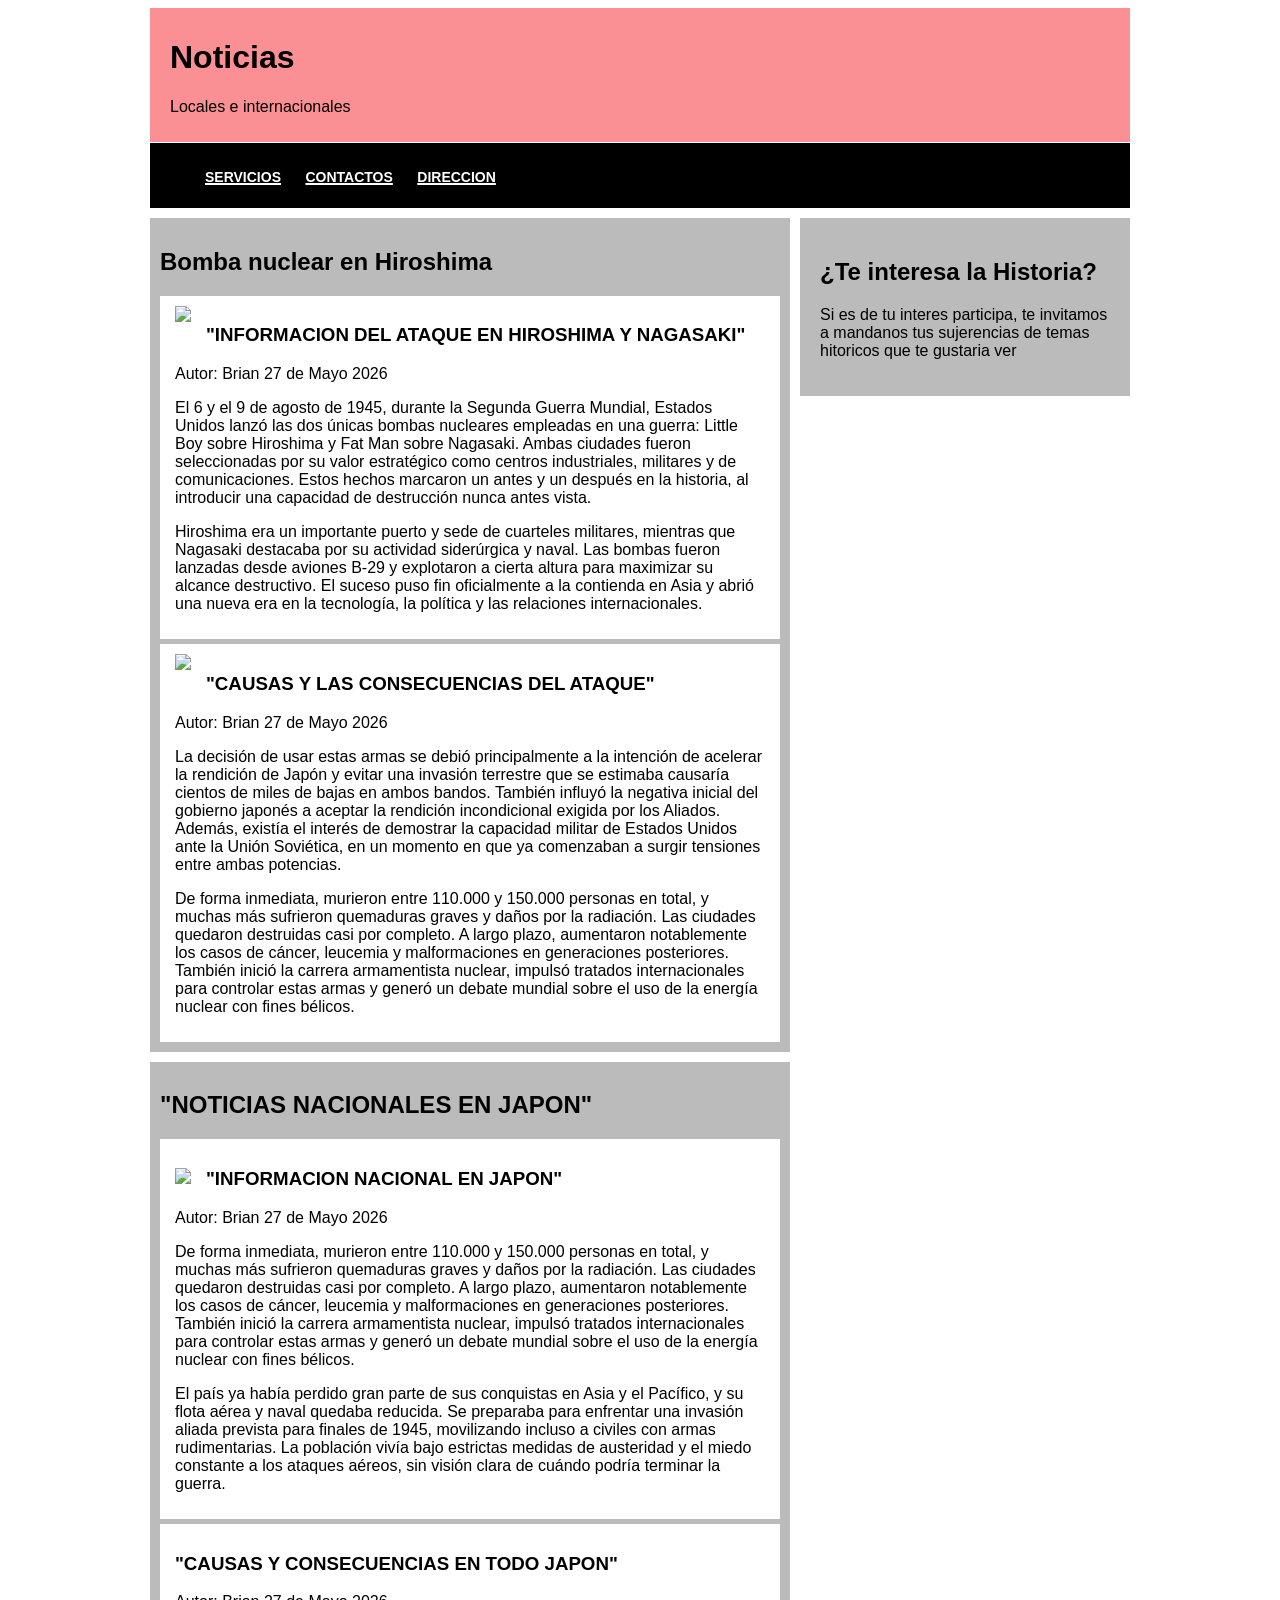
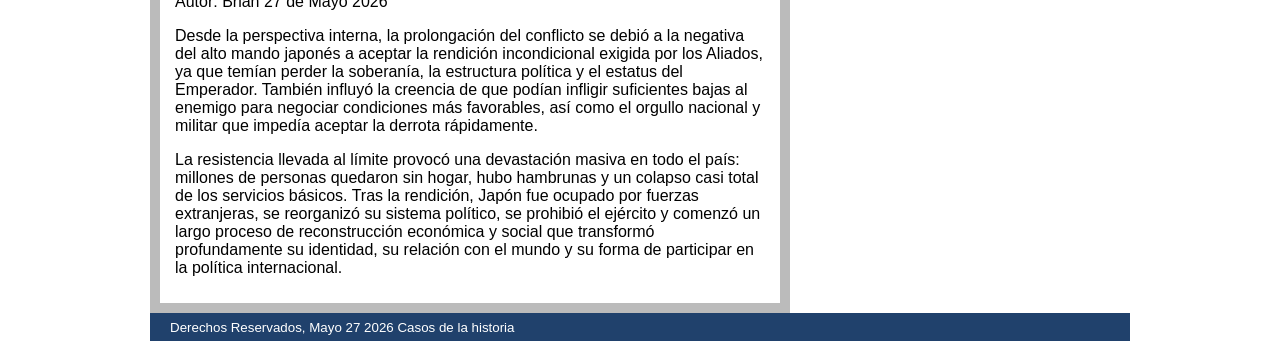
==== index.html @ 613ab8d7 "Rename proyectojapon.html to index.html" ====
<!DOCTYPE html>
<html lang="es" xmlns:mso="urn:schemas-microsoft-com:office:office" xmlns:msdt="uuid:C2F41010-65B3-11d1-A29F-00AA00C14882">
<head>
	<meta charset="utf-8">
	<title>PROYECTO  ATAQUE EN HIROSHIMA NAGASAKI</title>
	<link rel="stylesheet" type="text/css" href="estilo.css">
</head>
<body>
 <header class="nuevo">
	<h1>Noticias</h1>
	<p>Locales e internacionales</p>
</header>
<nav>
	<ul>
		  <li><a href="servicios.html">servicios</a></li>
		  <li><a href="contactos.html">contactos</a></li>
		  <li><a href="direccion.html">direccion</a></li>
	</ul>
</nav>
<main>
	<section>
		<h2>Bomba nuclear en Hiroshima</h2>
		<article>
			<img src="Hiroshima1.jpg"> 
			<header>
				<h3>"INFORMACION DEL ATAQUE EN HIROSHIMA Y NAGASAKI"</h3>
				<p>Autor: Brian 27 de Mayo 2026</p>
			</header>
			<p>El 6 y el 9 de agosto de 1945, durante la Segunda Guerra Mundial, Estados Unidos lanzó las dos únicas bombas nucleares empleadas en una guerra: Little Boy sobre Hiroshima y Fat Man sobre Nagasaki. Ambas ciudades fueron seleccionadas por su valor estratégico como centros industriales, militares y de comunicaciones. Estos hechos marcaron un antes y un después en la historia, al introducir una capacidad de destrucción nunca antes vista.</p>
			<p>Hiroshima era un importante puerto y sede de cuarteles militares, mientras que Nagasaki destacaba por su actividad siderúrgica y naval. Las bombas fueron lanzadas desde aviones B-29 y explotaron a cierta altura para maximizar su alcance destructivo. El suceso puso fin oficialmente a la contienda en Asia y abrió una nueva era en la tecnología, la política y las relaciones internacionales.</p>
		</article>
		<article>
			<img src="Hiroshima2.jpg">
			<header>
				<h3>"CAUSAS Y LAS CONSECUENCIAS DEL ATAQUE"</h3>
				<p>Autor: Brian 27 de Mayo 2026</p>
			</header>
			<p>La decisión de usar estas armas se debió principalmente a la intención de acelerar la rendición de Japón y evitar una invasión terrestre que se estimaba causaría cientos de miles de bajas en ambos bandos. También influyó la negativa inicial del gobierno japonés a aceptar la rendición incondicional exigida por los Aliados. Además, existía el interés de demostrar la capacidad militar de Estados Unidos ante la Unión Soviética, en un momento en que ya comenzaban a surgir tensiones entre ambas potencias.</p>
			<p>De forma inmediata, murieron entre 110.000 y 150.000 personas en total, y muchas más sufrieron quemaduras graves y daños por la radiación. Las ciudades quedaron destruidas casi por completo. A largo plazo, aumentaron notablemente los casos de cáncer, leucemia y malformaciones en generaciones posteriores. También inició la carrera armamentista nuclear, impulsó tratados internacionales para controlar estas armas y generó un debate mundial sobre el uso de la energía nuclear con fines bélicos.</p>
		</article>
	</section>
	<section>
		<h2>"NOTICIAS NACIONALES EN JAPON"</h2>
		<article>
			<header>
				<img src="Hiroshima3.jpg">
				<h3>"INFORMACION NACIONAL EN JAPON"</h3>
				<p>Autor: Brian 27 de Mayo 2026</p>
			</header>
			<p>De forma inmediata, murieron entre 110.000 y 150.000 personas en total, y muchas más sufrieron quemaduras graves y daños por la radiación. Las ciudades quedaron destruidas casi por completo. A largo plazo, aumentaron notablemente los casos de cáncer, leucemia y malformaciones en generaciones posteriores. También inició la carrera armamentista nuclear, impulsó tratados internacionales para controlar estas armas y generó un debate mundial sobre el uso de la energía nuclear con fines bélicos.</p>
			<p>El país ya había perdido gran parte de sus conquistas en Asia y el Pacífico, y su flota aérea y naval quedaba reducida. Se preparaba para enfrentar una invasión aliada prevista para finales de 1945, movilizando incluso a civiles con armas rudimentarias. La población vivía bajo estrictas medidas de austeridad y el miedo constante a los ataques aéreos, sin visión clara de cuándo podría terminar la guerra.</p>
		</article>
		<article>
			<header>
				<h3>"CAUSAS Y CONSECUENCIAS EN TODO JAPON"</h3>
				<p>Autor: Brian 27 de Mayo 2026</p>
			</header>
			<p>Desde la perspectiva interna, la prolongación del conflicto se debió a la negativa del alto mando japonés a aceptar la rendición incondicional exigida por los Aliados, ya que temían perder la soberanía, la estructura política y el estatus del Emperador. También influyó la creencia de que podían infligir suficientes bajas al enemigo para negociar condiciones más favorables, así como el orgullo nacional y militar que impedía aceptar la derrota rápidamente.</p>
			<p>La resistencia llevada al límite provocó una devastación masiva en todo el país: millones de personas quedaron sin hogar, hubo hambrunas y un colapso casi total de los servicios básicos. Tras la rendición, Japón fue ocupado por fuerzas extranjeras, se reorganizó su sistema político, se prohibió el ejército y comenzó un largo proceso de reconstrucción económica y social que transformó profundamente su identidad, su relación con el mundo y su forma de participar en la política internacional.</p>
		</article>
	</section>
</main>
<aside>
	<h2>¿Te interesa la Historia?</h2>
	<p>Si es de tu interes participa, te invitamos a mandanos tus sujerencias de temas hitoricos que te gustaria ver</p>
</aside>
<footer>
	<small>Derechos Reservados, Mayo 27 2026 Casos de la historia</small>
</footer>
</body>
</html>
---- estilo.css ----
*{
box-sizing: border-box;
}
.nuevo{
	background-color: #FA8F94;
	color: black;
	padding: 10px 20px;
}
	body{
		width: 980px;
		margin-left: auto;
		margin-right: auto;
		background-color: #ofofof;
		font-family: arial;
		font-size: 150x;
	}
nav{
	background-color: black;
	padding: 5px;
	margin-top:1px;
}
li a{
	color: white;
}
li{
	display: inline;
	margin-left: 10px;
	margin-right: 10px;
font-size: 20px;
font-variant: small-caps;
font-weight: bold;
}
section{
	background-color: #bbbbbb;
	margin-top: 10px;
	padding: 10px;
}
article{
	background-color: white;
	margin-top: 5px;
	padding: 10px 15px;
}
main{
	width: 640px;
	float: left;
}
aside{
	background-color: #bbbbbb;
	width: 330px;
	float: right;
	padding: 20px;
	margin-top:10px;
}
footer{
	clear: both;
	background-color: #20416c;
	color: white;
	padding: 5px 20px;
}
article img{
	float: left;
	margin-right:15px;
	margin-bottom:10px;
	{
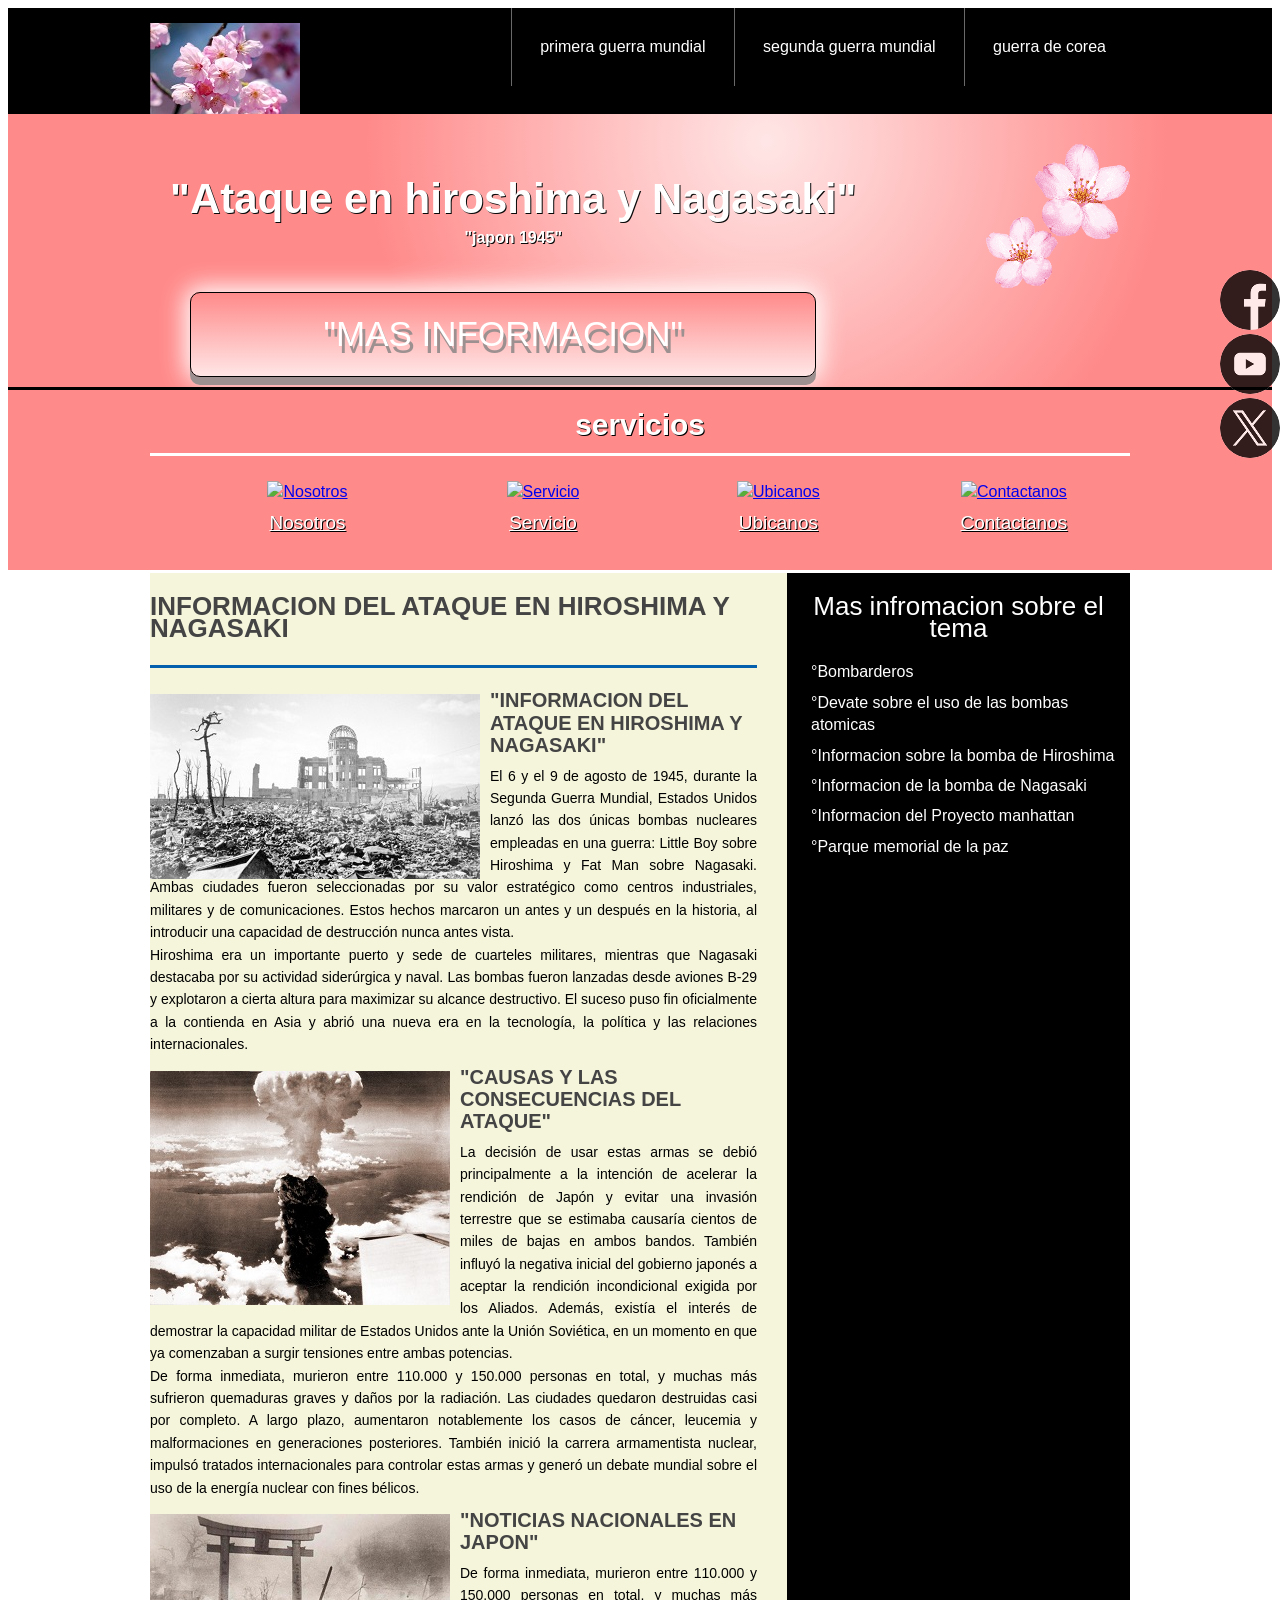
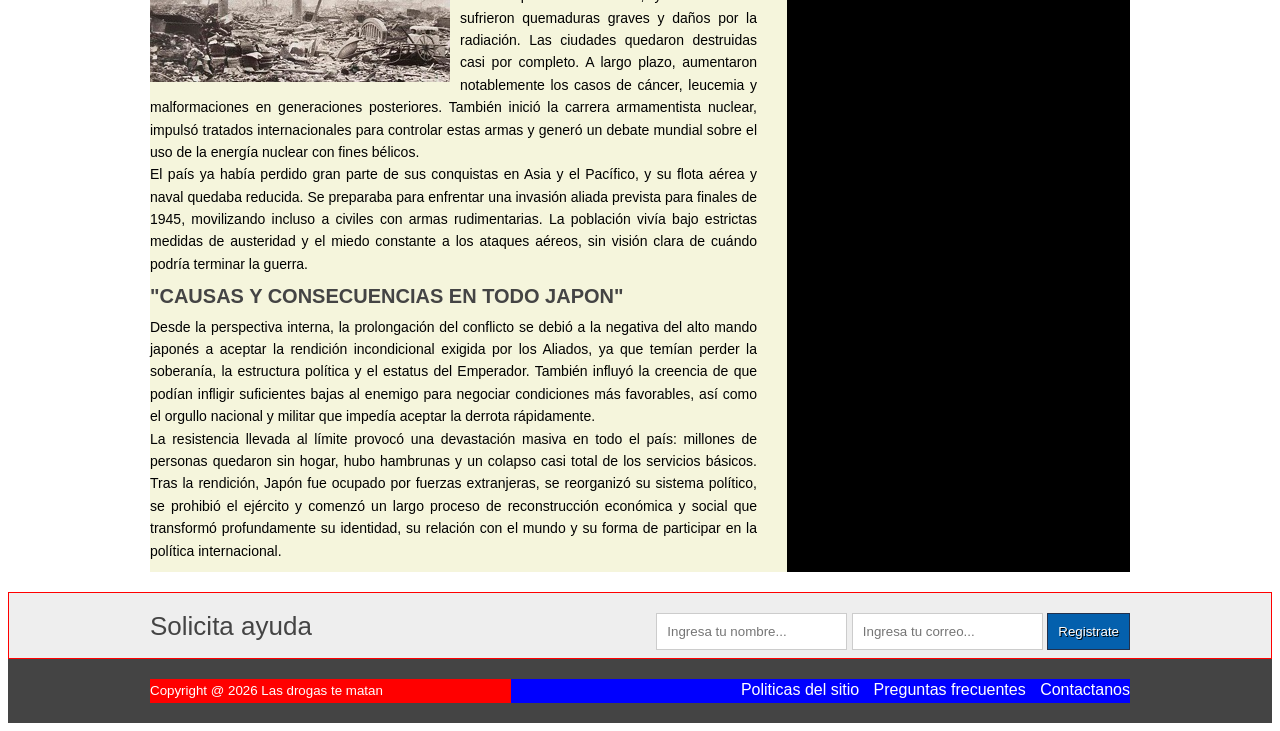
==== commit ac58ad34: "Add files via upload" ====
--- a/index.html
+++ b/index.html
@@ -1,71 +1,134 @@
 <!DOCTYPE html>
-<html lang="es" xmlns:mso="urn:schemas-microsoft-com:office:office" xmlns:msdt="uuid:C2F41010-65B3-11d1-A29F-00AA00C14882">
-<head>
-	<meta charset="utf-8">
-	<title>PROYECTO  ATAQUE EN HIROSHIMA NAGASAKI</title>
-	<link rel="stylesheet" type="text/css" href="estilo.css">
+<html lang="es">
+<head> 
+	<meta charset="UTF-8">
+	<title>"proyecto Ataque nuclear en japon"</title>
+    <link rel="stylesheet" href="estilo.css">
 </head>
 <body>
- <header class="nuevo">
-	<h1>Noticias</h1>
-	<p>Locales e internacionales</p>
-</header>
-<nav>
-	<ul>
-		  <li><a href="servicios.html">servicios</a></li>
-		  <li><a href="contactos.html">contactos</a></li>
-		  <li><a href="direccion.html">direccion</a></li>
-	</ul>
-</nav>
-<main>
-	<section>
-		<h2>Bomba nuclear en Hiroshima</h2>
-		<article>
-			<img src="Hiroshima1.jpg"> 
-			<header>
-				<h3>"INFORMACION DEL ATAQUE EN HIROSHIMA Y NAGASAKI"</h3>
-				<p>Autor: Brian 27 de Mayo 2026</p>
-			</header>
-			<p>El 6 y el 9 de agosto de 1945, durante la Segunda Guerra Mundial, Estados Unidos lanzó las dos únicas bombas nucleares empleadas en una guerra: Little Boy sobre Hiroshima y Fat Man sobre Nagasaki. Ambas ciudades fueron seleccionadas por su valor estratégico como centros industriales, militares y de comunicaciones. Estos hechos marcaron un antes y un después en la historia, al introducir una capacidad de destrucción nunca antes vista.</p>
-			<p>Hiroshima era un importante puerto y sede de cuarteles militares, mientras que Nagasaki destacaba por su actividad siderúrgica y naval. Las bombas fueron lanzadas desde aviones B-29 y explotaron a cierta altura para maximizar su alcance destructivo. El suceso puso fin oficialmente a la contienda en Asia y abrió una nueva era en la tecnología, la política y las relaciones internacionales.</p>
-		</article>
-		<article>
-			<img src="Hiroshima2.jpg">
-			<header>
-				<h3>"CAUSAS Y LAS CONSECUENCIAS DEL ATAQUE"</h3>
-				<p>Autor: Brian 27 de Mayo 2026</p>
-			</header>
-			<p>La decisión de usar estas armas se debió principalmente a la intención de acelerar la rendición de Japón y evitar una invasión terrestre que se estimaba causaría cientos de miles de bajas en ambos bandos. También influyó la negativa inicial del gobierno japonés a aceptar la rendición incondicional exigida por los Aliados. Además, existía el interés de demostrar la capacidad militar de Estados Unidos ante la Unión Soviética, en un momento en que ya comenzaban a surgir tensiones entre ambas potencias.</p>
-			<p>De forma inmediata, murieron entre 110.000 y 150.000 personas en total, y muchas más sufrieron quemaduras graves y daños por la radiación. Las ciudades quedaron destruidas casi por completo. A largo plazo, aumentaron notablemente los casos de cáncer, leucemia y malformaciones en generaciones posteriores. También inició la carrera armamentista nuclear, impulsó tratados internacionales para controlar estas armas y generó un debate mundial sobre el uso de la energía nuclear con fines bélicos.</p>
-		</article>
-	</section>
-	<section>
-		<h2>"NOTICIAS NACIONALES EN JAPON"</h2>
-		<article>
-			<header>
-				<img src="Hiroshima3.jpg">
-				<h3>"INFORMACION NACIONAL EN JAPON"</h3>
-				<p>Autor: Brian 27 de Mayo 2026</p>
-			</header>
-			<p>De forma inmediata, murieron entre 110.000 y 150.000 personas en total, y muchas más sufrieron quemaduras graves y daños por la radiación. Las ciudades quedaron destruidas casi por completo. A largo plazo, aumentaron notablemente los casos de cáncer, leucemia y malformaciones en generaciones posteriores. También inició la carrera armamentista nuclear, impulsó tratados internacionales para controlar estas armas y generó un debate mundial sobre el uso de la energía nuclear con fines bélicos.</p>
-			<p>El país ya había perdido gran parte de sus conquistas en Asia y el Pacífico, y su flota aérea y naval quedaba reducida. Se preparaba para enfrentar una invasión aliada prevista para finales de 1945, movilizando incluso a civiles con armas rudimentarias. La población vivía bajo estrictas medidas de austeridad y el miedo constante a los ataques aéreos, sin visión clara de cuándo podría terminar la guerra.</p>
-		</article>
-		<article>
-			<header>
-				<h3>"CAUSAS Y CONSECUENCIAS EN TODO JAPON"</h3>
-				<p>Autor: Brian 27 de Mayo 2026</p>
-			</header>
-			<p>Desde la perspectiva interna, la prolongación del conflicto se debió a la negativa del alto mando japonés a aceptar la rendición incondicional exigida por los Aliados, ya que temían perder la soberanía, la estructura política y el estatus del Emperador. También influyó la creencia de que podían infligir suficientes bajas al enemigo para negociar condiciones más favorables, así como el orgullo nacional y militar que impedía aceptar la derrota rápidamente.</p>
-			<p>La resistencia llevada al límite provocó una devastación masiva en todo el país: millones de personas quedaron sin hogar, hubo hambrunas y un colapso casi total de los servicios básicos. Tras la rendición, Japón fue ocupado por fuerzas extranjeras, se reorganizó su sistema político, se prohibió el ejército y comenzó un largo proceso de reconstrucción económica y social que transformó profundamente su identidad, su relación con el mundo y su forma de participar en la política internacional.</p>
-		</article>
-	</section>
-</main>
-<aside>
-	<h2>¿Te interesa la Historia?</h2>
-	<p>Si es de tu interes participa, te invitamos a mandanos tus sujerencias de temas hitoricos que te gustaria ver</p>
-</aside>
-<footer>
-	<small>Derechos Reservados, Mayo 27 2026 Casos de la historia</small>
+ <header class="encabezado" role="banner">
+ 	<div class="contenedor">
+ 		<a href="https://japon-secreto.com/los-petalos-de-sakura/" class="logo">
+ 			<img src="Imagen/iniciopro.jpg" alt="logotipo de la tienda">
+ 		</a>
+ 		<nav role ="navigation">
+ 			<ul>
+ 				<li><a href="https://es.wikipedia.org/wiki/Primera_Guerra_Mundial">primera guerra mundial</a></li>
+ 				<li><a href="https://es.wikipedia.org/wiki/Segunda_Guerra_Mundial">segunda guerra mundial</a></li>
+ 				<li><a href="https://es.wikipedia.org/wiki/Guerra_de_Corea">guerra de corea</a></li>
+ 			</ul>
+ 		</nav>
+ 	</div>
+ </header>
+ <!--fin-->
+ <div class="presentacion">
+ 	<div class="contenedor">
+ 		<div class="introduccion-presentacion">
+ 			<h1>"Ataque en hiroshima y Nagasaki"<br><span>"japon 1945"</span></h1>
+ 			<a href="https://www.bing.com/ck/a?!&&p=a15028543708dfdbdccce94d75af642d4f0947fb224b330345383c21064cdf42JmltdHM9MTc4MjE3MjgwMA&ptn=3&ver=2&hsh=4&fclid=1f13586d-e7f4-665a-01cd-4f18e6df671d&psq=ataque+em+hiroshima+e+nagasaki&u=a1aHR0cHM6Ly93d3cuYmJjLmNvbS9tdW5kby9yZXNvdXJjZXMvaWR0LTg5N2Q3MGRmLTA1NmItNDEzYy1hYzQ0LWNkYWNhZTMzYmM4Yw" class="aprender-mas">"MAS INFORMACION"</a>
+ 		</div>
+ 		<img src="Imagen/florzakura.png" alt="zakura">
+ 	</div>
+ </div> 
+    <!-- fin de presentacion-->
+ <section class="acceso-rapido">
+ 		<div class="contenedor">
+ 			<h2>servicios</h2>
+              <ul>
+                
+ 				<figure>
+ 					<a href="#"><img src="Imagen/icono1.PNG" alt="Nosotros"></a>
+ 					<figcaption><h3><a href="Nosotros.html">Nosotros</a></h3></figcaption>
+ 				</figure>
+ 				<figure>
+ 					<a href="#"><img src="Imagen/icono2.PNG" alt="Servicio"></a>
+ 					<figcaption><h3><a href="Servicios.html">Servicio</a></h3></figcaption>
+ 				</figure>
+ 				<figure>
+ 					<a href="#"><img src="Imagen/icono3.PNG" alt="Ubicanos"></a>
+ 					<figcaption><h3><a href="https://maps.google.com/">Ubicanos</a></h3></figcaption>
+ 				</figure>
+ 				<figure>
+ 					<a href="#"><img src="Imagen/icono4.PNG" alt="Contactanos"></a>
+ 					<figcaption><h3><a href="Contactanos.html">Contactanos</a></h3></figcaption>
+ 				</figure>
+                </ul>
+ 		</div>
+ 	</section>  
+    <!-- ---------fin -->
+ 	<div class="bloque-contenido">
+ 		<div class="contenedor">
+ 			<main class="articulos" role="main">
+ 				<h2>INFORMACION DEL ATAQUE EN HIROSHIMA Y NAGASAKI</h2>
+ 				<article>
+ 					<img src="Imagen/hiroshima1.jpg" alt="informacion">
+ 					<h1><a href="https://www.ebsco.com/research-starters/history/analysis-atomic-bombings-hiroshima-and-nagasaki-selection-target">"INFORMACION DEL ATAQUE EN HIROSHIMA Y NAGASAKI"</a></h1>
+ 					<p>El 6 y el 9 de agosto de 1945, durante la Segunda Guerra Mundial, Estados Unidos lanzó las dos únicas bombas nucleares empleadas en una guerra: Little Boy sobre Hiroshima y Fat Man sobre Nagasaki. Ambas ciudades fueron seleccionadas por su valor estratégico como centros industriales, militares y de comunicaciones. Estos hechos marcaron un antes y un después en la historia, al introducir una capacidad de destrucción nunca antes vista.</p>
+                    <p>Hiroshima era un importante puerto y sede de cuarteles militares, mientras que Nagasaki destacaba por su actividad siderúrgica y naval. Las bombas fueron lanzadas desde aviones B-29 y explotaron a cierta altura para maximizar su alcance destructivo. El suceso puso fin oficialmente a la contienda en Asia y abrió una nueva era en la tecnología, la política y las relaciones internacionales.</p>
+ 				</article>
+ 				<article>
+ 					<img src="Imagen/hiroshima2.jpg" alt="causa">
+ 					<h1><a href="https://es.wikipedia.org/wiki/Bombardeos_at%C3%B3micos_de_Hiroshima_y_Nagasaki">"CAUSAS Y LAS CONSECUENCIAS DEL ATAQUE"</a></h1>
+ 					<p>La decisión de usar estas armas se debió principalmente a la intención de acelerar la rendición de Japón y evitar una invasión terrestre que se estimaba causaría cientos de miles de bajas en ambos bandos. También influyó la negativa inicial del gobierno japonés a aceptar la rendición incondicional exigida por los Aliados. Además, existía el interés de demostrar la capacidad militar de Estados Unidos ante la Unión Soviética, en un momento en que ya comenzaban a surgir tensiones entre ambas potencias.</p>
+                    <p>De forma inmediata, murieron entre 110.000 y 150.000 personas en total, y muchas más sufrieron quemaduras graves y daños por la radiación. Las ciudades quedaron destruidas casi por completo. A largo plazo, aumentaron notablemente los casos de cáncer, leucemia y malformaciones en generaciones posteriores. También inició la carrera armamentista nuclear, impulsó tratados internacionales para controlar estas armas y generó un debate mundial sobre el uso de la energía nuclear con fines bélicos.</p>
+ 				</article>
+ 				<article>
+ 					<img src="Imagen/hiroshima3.jpg" alt="nacional">
+ 					<h1><a href="https://news.un.org/es/gallery/1533481">"NOTICIAS NACIONALES EN JAPON"</a></h1>
+ 					<p>De forma inmediata, murieron entre 110.000 y 150.000 personas en total, y muchas más sufrieron quemaduras graves y daños por la radiación. Las ciudades quedaron destruidas casi por completo. A largo plazo, aumentaron notablemente los casos de cáncer, leucemia y malformaciones en generaciones posteriores. También inició la carrera armamentista nuclear, impulsó tratados internacionales para controlar estas armas y generó un debate mundial sobre el uso de la energía nuclear con fines bélicos.</p>
+                    <p>El país ya había perdido gran parte de sus conquistas en Asia y el Pacífico, y su flota aérea y naval quedaba reducida. Se preparaba para enfrentar una invasión aliada prevista para finales de 1945, movilizando incluso a civiles con armas rudimentarias. La población vivía bajo estrictas medidas de austeridad y el miedo constante a los ataques aéreos, sin visión clara de cuándo podría terminar la guerra.</p>
+ 				</article>
+                <article>
+                    <h1><a href="https://news.un.org/es/gallery/1533481">"CAUSAS Y CONSECUENCIAS EN TODO JAPON"</a></h1>
+                    <p>Desde la perspectiva interna, la prolongación del conflicto se debió a la negativa del alto mando japonés a aceptar la rendición incondicional exigida por los Aliados, ya que temían perder la soberanía, la estructura política y el estatus del Emperador. También influyó la creencia de que podían infligir suficientes bajas al enemigo para negociar condiciones más favorables, así como el orgullo nacional y militar que impedía aceptar la derrota rápidamente.</p>
+                    <p>La resistencia llevada al límite provocó una devastación masiva en todo el país: millones de personas quedaron sin hogar, hubo hambrunas y un colapso casi total de los servicios básicos. Tras la rendición, Japón fue ocupado por fuerzas extranjeras, se reorganizó su sistema político, se prohibió el ejército y comenzó un largo proceso de reconstrucción económica y social que transformó profundamente su identidad, su relación con el mundo y su forma de participar en la política internacional.</p>
+                </article>
+ 			</main>
+            <aside class="complementario" role="complementary">
+         <h2>Mas infromacion sobre el tema</h2>
+         <ul>
+            <li><a href="https://es.wikipedia.org/wiki/Bombardeos_at%C3%B3micos_de_Hiroshima_y_Nagasaki"></a></li>
+            <li><a href="https://en.wikipedia.org/wiki/Atomic_bombings_of_Hiroshima_and_Nagasaki">°Bombarderos</a></li>
+            <li><a href="https://en.wikipedia.org/wiki/Debate_over_the_atomic_bombings_of_Hiroshima_and_Nagasaki">°Devate sobre el uso de las bombas atomicas</a></li>
+            <li><a href="https://en.wikipedia.org/wiki/Little_Boy">°Informacion sobre la bomba de Hiroshima</a></li>
+            <li><a href="https://en.wikipedia.org/wiki/Fat_Man">°Informacion de la bomba de Nagasaki</a></li>
+            <li><a href="https://en.wikipedia.org/wiki/Manhattan_Project">°Informacion del Proyecto manhattan</a></li>
+            <li><a href="https://en.wikipedia.org/wiki/Hiroshima_Peace_Memorial">°Parque memorial de la paz</a></li>
+            
+         </ul>
+      </aside>
+     </div>
+ 	</div> 
+<!-- FIN DE BLOQUE-CONTENIDO -->
+<section class="suscripcion">
+    <div class="contenedor">
+        <h2>Solicita ayuda</h2>
+        <form action="https://formspree.io/f/mkolrkgo" method="POST">
+            <input type="text" name="nombre" placeholder="Ingresa tu nombre..." required>
+            <input type="email" name="email" placeholder="Ingresa tu correo..." required>
+            <input type="submit" name="valor" value="Registrate">
+        </form>
+    </div>
+</section> <!-- FIN SUSCRIPCION -->
+<footer class="piedepagina" role="contentinfo">
+    <div class="contenedor">
+        <small>Copyright @ 2026 Las drogas te matan</small>
+        <nav>
+            <ul>
+                <li><a href="#">Politicas del sitio</a></li>
+                <li><a href="#">Preguntas frecuentes</a></li>
+                <li><a href="#">Contactanos</a></li>
+            </ul>
+        </nav>
+    </div>
 </footer>
+           <!--  fin pie de pagina  -->
+<div class="social">
+    <a href="https://www.facebook.com/?locale=es_LA" title="faceBook"><img src="Imagen/facebook.png" alt="facebook"></a>
+    <a href="https://www.youtube.com/?app=desktop&hl=es"><img src="Imagen/youtube.png" alt="youtube"></a>
+    <a href="https://x.com/?lang=es" title="youtube" title="X"><img src="Imagen/X.png" alt="X"></a>
+
+</div>
+  <!--  fin social -->
 </body>
-</html>
+</html>
--- a/estilo.css
+++ b/estilo.css
@@ -1,64 +1,297 @@
 *{
-box-sizing: border-box;
-}
-.nuevo{
-	background-color: #FA8F94;
-	color: black;
-	padding: 10px 20px;
-}
-	body{
-		width: 980px;
-		margin-left: auto;
-		margin-right: auto;
-		background-color: #ofofof;
-		font-family: arial;
-		font-size: 150x;
-	}
-nav{
-	background-color: black;
-	padding: 5px;
-	margin-top:1px;
-}
-li a{
-	color: white;
-}
-li{
-	display: inline;
-	margin-left: 10px;
-	margin-right: 10px;
-font-size: 20px;
-font-variant: small-caps;
-font-weight: bold;
-}
-section{
-	background-color: #bbbbbb;
-	margin-top: 10px;
-	padding: 10px;
-}
-article{
-	background-color: white;
-	margin-top: 5px;
-	padding: 10px 15px;
-}
-main{
-	width: 640px;
-	float: left;
-}
-aside{
-	background-color: #bbbbbb;
-	width: 330px;
-	float: right;
-	padding: 20px;
-	margin-top:10px;
-}
-footer{
-	clear: both;
-	background-color: #20416c;
-	color: white;
-	padding: 5px 20px;
-}
-article img{
-	float: left;
-	margin-right:15px;
-	margin-bottom:10px;
-	{+box-sizing:border-box;
+}
+body{
+font-size:16px;
+font-family: arial,helveltica,sans-serif;
+line-height: 1.4em; 
+}
+
+.contenedor{
+    width: 980px;
+    margin: 0 auto;
+}
+
+.encabezado{ 
+background: #000000; 
+overflow: hidden;
+}
+.logo{
+    float: left;
+   position: relative;
+    top: 15px; 
+}
+.encabezado nav{ 
+float: right; 
+}
+.encabezado nav ul{ 
+margin: 0;
+padding: 0;
+list-style: none;
+}
+.encabezado nav ul li{ 
+display: inline-block;
+/*background: red;*/
+margin-right: -4px;
+}
+.encabezado nav ul li a{ 
+display: block;
+color: #fff;
+padding: 28px;
+border-left: 1px solid #696969;
+text-decoration: none;
+}
+/*cambio de color*/
+.encabezado nav ul li a:hover{ 
+background: #575757;
+}
+/*------------------------------------
+PRESENTACION
+-------------------------------------*/ 
+.presentacion{
+  /*background: yellow;*/
+  background: radial-gradient(400px at 60% 10%, #FFE6E6, #FF8A8A);
+  overflow: hidden;
+  border-bottom: 3px solid #000000; 
+}  
+.introduccion-presentacion{
+    float: left;
+}
+.introduccion-presentacion h1{
+    color: #fff;
+    font-size: 2.625em;  /*16px  1em  42px  ?*/
+    text-shadow: 1px 1px 0px #090909;
+    text-align: center;
+    margin-top: 70px;
+    margin-bottom: 40px;
+    margin-left: 20px;
+   line-height: 0.7em; /*interlineado  */
+} 
+.introduccion-presentacion h1 span{
+    color: #FFF;
+    font-size: 0.38em; /*42px = 2.62em 16px = ? =0.38*/
+}
+/*------------aprender------------mas*/
+a.aprender-mas{
+    font-size: 2.1875em;
+    border: 1px solid #000000;
+    padding: 30px 50px;
+    /*background: yellow;*/
+    display: block;
+    text-align: center;
+    margin: 10px 40px;
+    color: #fff;
+    text-decoration: none;
+    text-shadow: 3px 7px 0 #9D9090;
+    border-radius: 10px;
+    background: linear-gradient(to top, #FFE6E6, #FF8A8A);
+    box-shadow: 0 8px 0 0 #9D9090,
+                0 0 25px 5px #fff;
+} 
+a.aprender-mas:hover{
+    box-shadow: 0 0 25px 5px #000;
+}
+.presentacion img{
+    float: right;
+    position: relative;
+    top: 30px;
+}
+/*****************************************************************
+/*------------Acceso-rapido------------*/
+.acceso-rapido{
+    background: #FF8A8A;
+    overflow: hidden;
+    border-bottom: 3px solid #fff;
+}
+.acceso-rapido h2 {
+    color: #fff;
+    font-size: 1.87em;
+    text-shadow: 1px 1px 0 #000;
+    text-align: center;
+    border-bottom: 3px solid #fff;
+    padding-bottom: 16px;
+}
+.acceso-rapido figure{
+    display: inline-block;
+    text-align: center;
+    width: 25%;
+    margin: 0 -4px 0 0;
+    padding: 0px;
+}
+.acceso-rapido h3{
+   font-size: 1.1875em;
+    margin-top: 9px;
+    margin-bottom: 20px; 
+}
+.acceso-rapido h3 a{
+    color: #fff;
+    text-shadow: 1px 1px 0 #000;
+    font-weight: normal;
+}
+.acceso-rapido h3 a:hover{
+    text-decoration: none;
+}
+/*---------bloque contenido----------*/
+.bloque-contenido{
+    overflow: hidden; /*2
+    margin-top: 25px; /** complemenatario 6  **/
+}
+.bloque-contenido .contenedor{  /*3**/
+    display: table;  */
+}
+.articulos { /** 1 **/
+    /*float: left;  /*elim 3 */
+    background: beige;
+    width: 65%; /*elimi  3*/
+  display: table-cell;  /*3*/
+  padding-right: 30px; /* 4*/
+}
+.articulos article{  /* 10   */
+    margin-bottom: 10px;
+}
+.articulos h2{  /**4**/
+    color: #444444;
+    font-size: 1.625em;
+    border-bottom: 3px solid #0460ad;
+    padding-bottom: 25px;
+}
+.articulos img{  /**5**/
+    float: left;
+    margin-right: 10px;
+    position: relative; /*  10  */
+    top: 5px;           /*   10 */
+}
+.articulos article h1{  /**6**/
+    font-size: 1.25em;  /*20/16 = 1.25em*/
+    /*margin: 0; ** 8  *** quitar 8 poner 9*/
+    margin: 8px 0 8px 0;  /*** 9 ****/
+}
+.articulos article h1 a{  /**7**/ 
+    color: #444444;  /*HTML incluir href*/
+    text-decoration: none;
+}
+.articulos article h1 a:hover{  /**8**/ 
+    text-decoration: underline;
+}
+.articulos article p{  /** 9 **/ 
+    margin: 0;
+    text-align: justify;
+    font-size: 0.875em; /*** 14/16 = 0.875 ***/
+}
+.complementario{    /*   1  */
+    background: #000000;
+    width: 35%; 
+    display: table-cell; 
+    padding: 0 20px 20 px; /***2**laterales sup e inf*/
+}
+.complementario h2{   /** 2  **/
+    font-size: 1.625em;  /* 26/16 em*/ 
+    color: #fff;
+    font-weight: normal;
+    text-align: center;
+}
+.complementario ul{   /** 3  **/
+    margin: 0;
+    padding: 0;
+    list-style: none;
+}
+.complementario ul li{ /*** 4 ***/
+    background: url("imagen/icon.png") no-repeat left center;
+    padding-left: 24px;
+    margin-bottom: 8px;
+}
+.complementario ul li a{ /*** 5 ***/
+    color: #fff;
+    text-decoration: none;
+}
+.complementario ul li a:hover{ /*** 6 ***/
+    color: red;
+    text-decoration: underline; /* ir a bloque-conteniodo*/
+}
+/***********************************************************************/
+/************** suscripcion */
+.suscripcion{  /**1***/
+    overflow: hidden;
+    border: 1px solid red;  /**2 *** elim**/
+    background: #eeeeee;   /***2***/
+    margin-top: 20PX;  /*** 2  B  ****/
+}
+.suscripcion h2{ /***2***/
+    float: left;
+    font-size: 1.625em; /*26/16  */
+    color: #444444;
+    font-weight: normal;
+}
+.suscripcion form{  /***2***/
+    float: right;
+    position: relative; /** 2 a ***/
+    top: 20px;   /***  2  a   ****/
+}
+.suscripcion form input{   /***3  ***/
+    border: 1px solid #cccccc;
+    padding: 10px;
+}
+.suscripcion form input[type="submit"]{ /*** 4   ***/
+    border: 1px solid #22314d;
+    padding: 10px;
+    background: #0460ad;
+    color: #fff;
+    text-shadow: 1px 1px 0 #000;
+    box-shadow: 0 -1px 0px 0 #93badc insert;
+}
+.suscripcion form input[type="submit"]:hover{ /*** 5   ***/
+    background: #21bc4d;
+}
+/***********pie de pagina**************/
+.piedepagina{   /**1 **/
+    background: #444444;
+    padding: 20px 0; /*** 7  c  */
+}
+.piedepagina .contenedor{   /**2  **/
+    display: table;
+}
+.piedepagina small{  /***3  ***/
+    display: table-cell;
+    background: red;  /*  elim  7 a **/
+    color: #fff;  /** 4 **/
+}
+.piedepagina nav{ /**** 4  ***/
+    display: table-cell;
+    background: blue;  /*** elim 7 b ***/
+    text-align: right; /***6  **/
+}
+.piedepagina nav ul{ /**** 5 ***/
+    margin: 0;
+    padding: 0;
+    list-style: none;
+}
+.piedepagina nav ul li{ /**** 6 ***/
+    display: inline-block;
+    padding-left: 10px;  /** 7  d ****/
+}
+.piedepagina nav ul li a{ /**** 7 ***/
+    color: #fff;
+    text-decoration: none;
+}
+.piedepagina nav ul li a:hover{ /**** 7 ***/
+    color: #ffff00;
+    text-decoration: underline;
+}
+/*************Redes sociales***************/
+.social{
+    position: fixed;
+    top: 30%;
+    right: 0;
+}
+.social a{
+    display: block;
+    margin-bottom: 4px;
+    opacity: 0.8;
+}
+.social a:hover{
+    opacity: 1;
+}
+.social img{
+    border-radius: 50%;
+    display: block;
+}
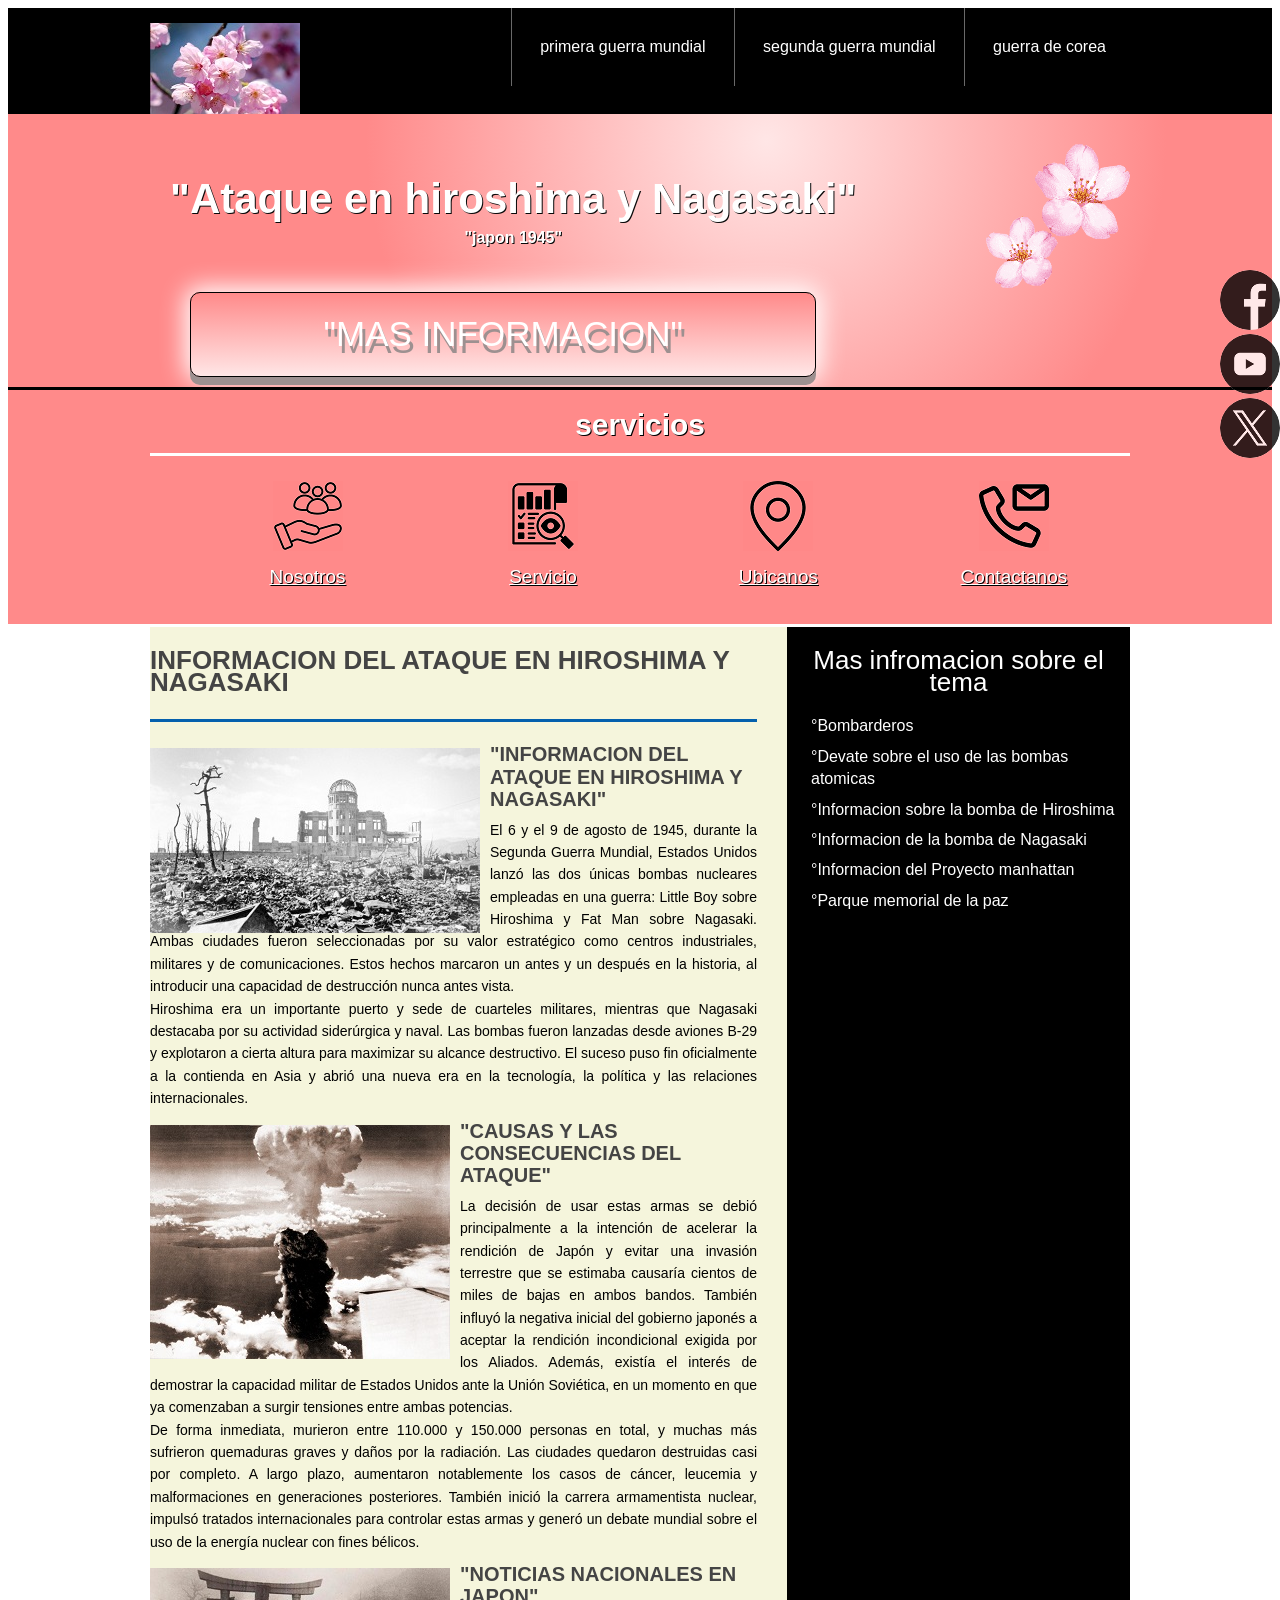
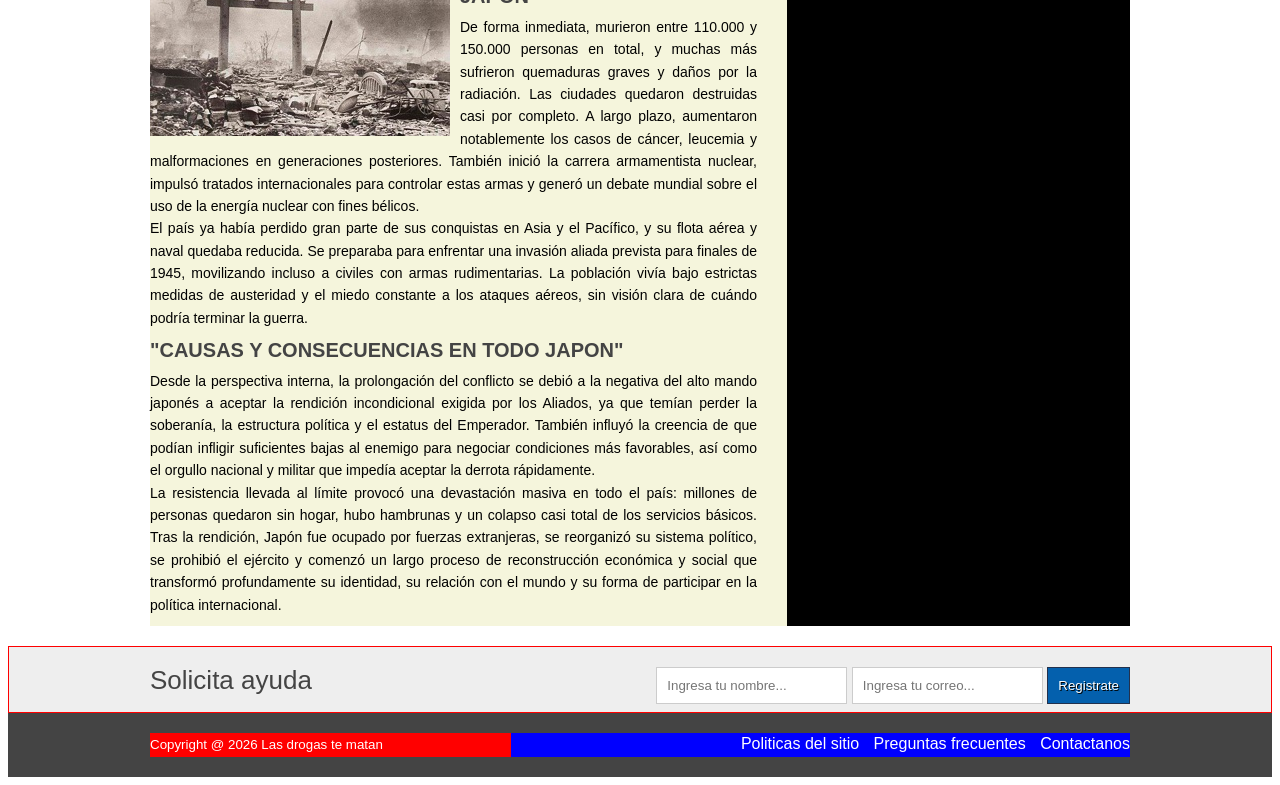
==== commit d72c9a02: "Update index.html" ====
--- a/index.html
+++ b/index.html
@@ -37,19 +37,19 @@
               <ul>
                 
  				<figure>
- 					<a href="#"><img src="Imagen/icono1.PNG" alt="Nosotros"></a>
+ 					<a href="#"><img src="Imagen/icono1.png" alt="Nosotros"></a>
  					<figcaption><h3><a href="Nosotros.html">Nosotros</a></h3></figcaption>
  				</figure>
  				<figure>
- 					<a href="#"><img src="Imagen/icono2.PNG" alt="Servicio"></a>
+ 					<a href="#"><img src="Imagen/icono2.png" alt="Servicio"></a>
  					<figcaption><h3><a href="Servicios.html">Servicio</a></h3></figcaption>
  				</figure>
  				<figure>
- 					<a href="#"><img src="Imagen/icono3.PNG" alt="Ubicanos"></a>
+ 					<a href="#"><img src="Imagen/icono3.png" alt="Ubicanos"></a>
  					<figcaption><h3><a href="https://maps.google.com/">Ubicanos</a></h3></figcaption>
  				</figure>
  				<figure>
- 					<a href="#"><img src="Imagen/icono4.PNG" alt="Contactanos"></a>
+ 					<a href="#"><img src="Imagen/icono4.png" alt="Contactanos"></a>
  					<figcaption><h3><a href="Contactanos.html">Contactanos</a></h3></figcaption>
  				</figure>
                 </ul>
@@ -131,4 +131,4 @@
 </div>
   <!--  fin social -->
 </body>
-</html>+</html>
